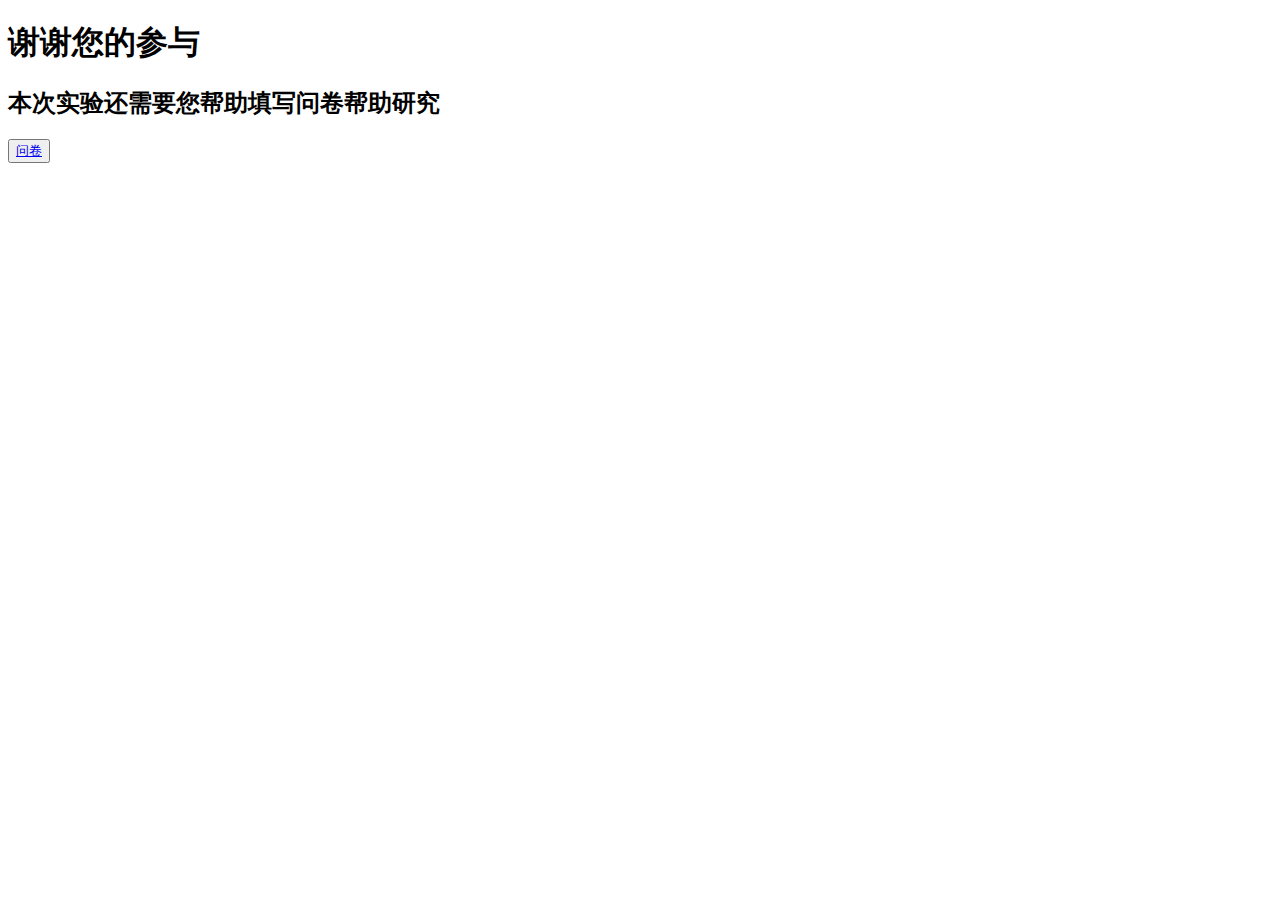
==== agress.html @ 3596d18f "Add files via upload" ====
<!DOCTYPE html>
<html lang="en">
<head>
    <meta charset="UTF-8">
    <title>同意授权</title>
</head>
<body>
   <h1>谢谢您的参与</h1>
   <h2>本次实验还需要您帮助填写问卷帮助研究</h2>
   <button class="btn"> <a href="https://www.wjx.cn/vm/YaB6OLx.aspx ">问卷</a></a></button>
   
</body>
</html>
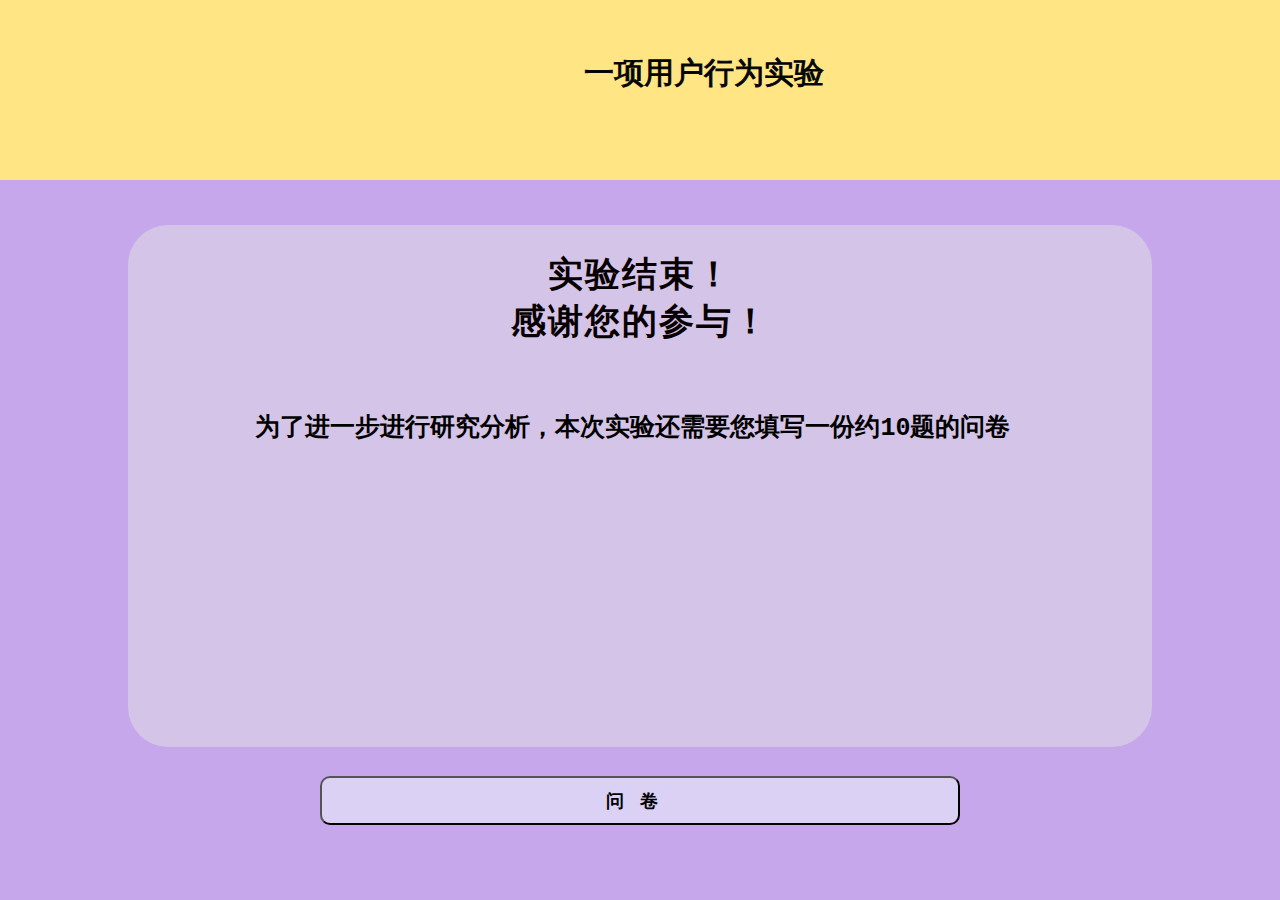
==== commit 13f4e23f: "Add files via upload" ====
--- a/agress.html
+++ b/agress.html
@@ -2,12 +2,37 @@
 <html lang="en">
 <head>
     <meta charset="UTF-8">
+    <meta charset="UTF-8">
+    <meta name="viewport"content="width=device-width, height=device-height,initial-scale=1.0,minimum-scale=1,maxium-scale=1,user-scalable=no,viewport-fit=cover">
+    <meta name="apple-mobile-web-app-capable"content="yes">
+    <meta name="apple-touch-fullscreen"content="yes">
+    <meta name="apple-mobile-web-app-status-bar-style"content="black">
     <title>同意授权</title>
+    <link rel="stylesheet" href="./agress.css">
 </head>
 <body>
-   <h1>谢谢您的参与</h1>
-   <h2>本次实验还需要您帮助填写问卷帮助研究</h2>
-   <button class="btn"> <a href="https://www.wjx.cn/vm/YaB6OLx.aspx ">问卷</a></a></button>
+
+    <div class="all">
+        <div class="ocean">
+           <div class="ocean-text">一项用户行为实验</div>
+        </div>
+        <div class="box">
+            <div class="shang">
+                <h1>实验结束！</h1>
+                <h1>感谢您的参与！</h1>
+                </div>
+                <div class="zhong">
+                    <h2>为了进一步进行研究分析，本次实验还需要您填写一份约10题的问卷</h2>
+                </div>
+        </div>    
+        <div class="xia">
+            <button class="btn"> <a href="https://www.wjx.cn/vm/YaB6OLx.aspx "><h4>问卷</h4></a></a></button> 
+        </div>
+        
+    </div>
+   
+   
+   
    
 </body>
 </html>--- a/agress.css
+++ b/agress.css
@@ -0,0 +1,114 @@
+*{
+    padding: 0;
+    margin: 0;
+    font-family: "Aguazyuan",'Courier New', Courier, monospace;
+    /**/
+}
+.all{
+    /*设置页面窗口的宽度*/
+    width:100%;
+    /*设置页面窗口的高度*/
+    height:100%;
+        background-color: rgb(198, 167, 236);
+    /*设置相对定位position: relative;*/
+    position:fixed ;
+    z-index: -1;
+    text-align: center;
+}
+.ocean {
+    width: 100%;
+    height: 20%;
+    /*设置页面背景颜色background-color: rgb(204, 204, 238);*/
+    background-image:url(./1.gif);
+    background-repeat: no-repeat;
+    background-size: cover;
+    overflow: hidden;
+    position: relative;
+    top: 0%;
+}
+
+.ocean-text {
+    font-size: 30px;
+    font-weight: 400;
+    position: relative;
+    color: #000;
+    transform: translate(5%, 130%);
+    -webkit-text-stroke: 1px #080808;
+}
+.box{
+    width: 80%;
+    height: 58%;
+    /*设置页面背景颜色*/
+    background-color:rgba(225, 225, 225, 0.5);
+    border-radius: 40px;
+   /*设置绝position: relative; 对定位*/
+    position: relative;
+    left: 10%;
+    top: 5%;
+    /*将元素对齐*/
+    transform: translate(0%,0%);
+ 
+}
+.shang{
+    width: 100%;
+    height: 28%;
+    color: #070000;
+    /*设置绝对定位*/
+   position: relative;
+    top: 5%;
+    left: 0%;
+    /*将元素对齐*/
+    transform: translate(0%,0%);
+     
+}
+.shang h1{
+    font-size: 35px;
+    text-align: center;
+    letter-spacing: 2px;
+    
+}
+.zhong{
+    width: 80%;
+    height:72%;
+    /*设置绝对定位*/
+    position: relative;
+    top: 8%;
+    left: 10%;
+
+}
+.zhong h2{
+    font-size: 25px;
+    text-align: left;
+    text-indent: 1em;
+    letter-spacing: 0px;
+    line-height: 1.3em ;
+    
+}
+.xia{
+    width: 100%;
+    height: 22%;
+    text-align: center;
+    position: relative;
+    top: 6%;
+    left: 0%;
+}
+
+.btn{
+    width: 50%;
+    height: 5.5vh;
+    background-color: rgb(218, 209, 244);
+    border-radius: 10px;
+    color: #fff;
+    font-size: 18px;
+    /*鼠标放上变成手指*/
+    cursor: pointer; 
+    position:relative;
+    top: 10%;
+   
+}
+.btn h4{
+    color: #000;
+    letter-spacing: 1rem;
+}
+a{
+    text-decoration: none;}